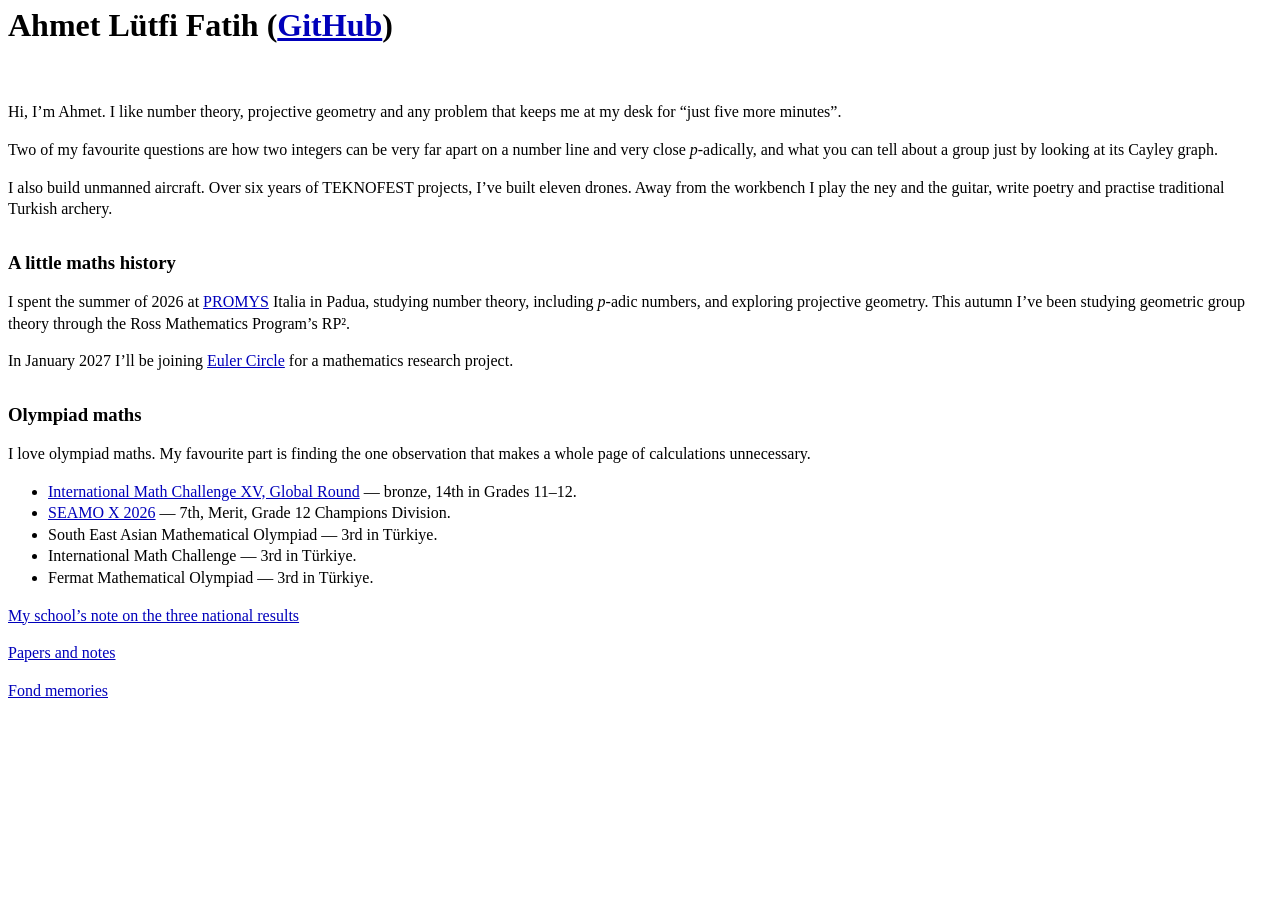
==== index.html @ 4058edf9 "Use same-tab links for papers and memories and retire poems" ====
<!doctype html>
<html lang="en">
<head>
  <meta charset="utf-8">
  <meta name="viewport" content="width=device-width, initial-scale=1">
  <title>Ahmet Lütfi Fatih</title>
  <link rel="stylesheet" href="style.css">
</head>
<body>
<main>
  <h1>Ahmet Lütfi Fatih (<a href="https://github.com/ahmetlutfifatih">GitHub</a>)</h1>

  <p>Hi, I’m Ahmet. I like number theory, projective geometry and any problem that keeps me at my desk for “just five more minutes”.</p>
  <p>Two of my favourite questions are how two integers can be very far apart on a number line and very close <i>p</i>-adically, and what you can tell about a group just by looking at its Cayley graph.</p>
  <p>I also build unmanned aircraft. Over six years of TEKNOFEST projects, I’ve built eleven drones. Away from the workbench I play the ney and the guitar, write poetry and practise traditional Turkish archery.</p>

  <h2 id="maths">A little maths history</h2>
  <p>I spent the summer of 2026 at <a href="https://promys.org/">PROMYS</a> Italia in Padua, studying number theory, including <i>p</i>-adic numbers, and exploring projective geometry. This autumn I’ve been studying geometric group theory through the Ross Mathematics Program’s RP².</p>
  <p>In January 2027 I’ll be joining <a href="https://eulercircle.com/">Euler Circle</a> for a mathematics research project.</p>

  <h2>Olympiad maths</h2>
  <p>I love olympiad maths. My favourite part is finding the one observation that makes a whole page of calculations unnecessary.</p>
  <ul>
    <li><a href="https://mathchallenge.in.th/imc-xv-global-round-cat-5-results/">International Math Challenge XV, Global Round</a> — bronze, 14th in Grades 11–12.</li>
    <li><a href="https://seamo-official.org/results/download/U0VBTU9fWF8yMDI2X0dsb2JhbF9DaGFtcGlvbnNfRGl2aXNpb25fR3JhZGVfMTIucGRm">SEAMO X 2026</a> — 7th, Merit, Grade 12 Champions Division.</li>
    <li>South East Asian Mathematical Olympiad — 3rd in Türkiye.</li>
    <li>International Math Challenge — 3rd in Türkiye.</li>
    <li>Fermat Mathematical Olympiad — 3rd in Türkiye.</li>
  </ul>
  <p><a href="https://tevfikileriihl.meb.k12.tr/icerikler/tevfikileriaihldenuluslararasimatematikbasarisi_16870273.html">My school’s note on the three national results</a></p>

  <p><a href="publications.html">Papers and notes</a></p>
  <p><a href="memories.html">Fond memories</a></p>
</main>
</body>
</html>
---- style.css ----
body {
  margin: 8px;
  background: white;
  color: black;
  font: 1rem/1.35 "Times New Roman", Times, serif;
}
h1 { font-size: 2rem; line-height: 1.12; margin: 0 0 1.8em; }
h2 { font-size: 1.17rem; margin: 1.6em 0 .6em; }
p { margin: 1em 0; }
a { color: #0000bb; }
a:visited { color: #551a8b; }
a:focus-visible { outline: 2px solid currentColor; outline-offset: 2px; }
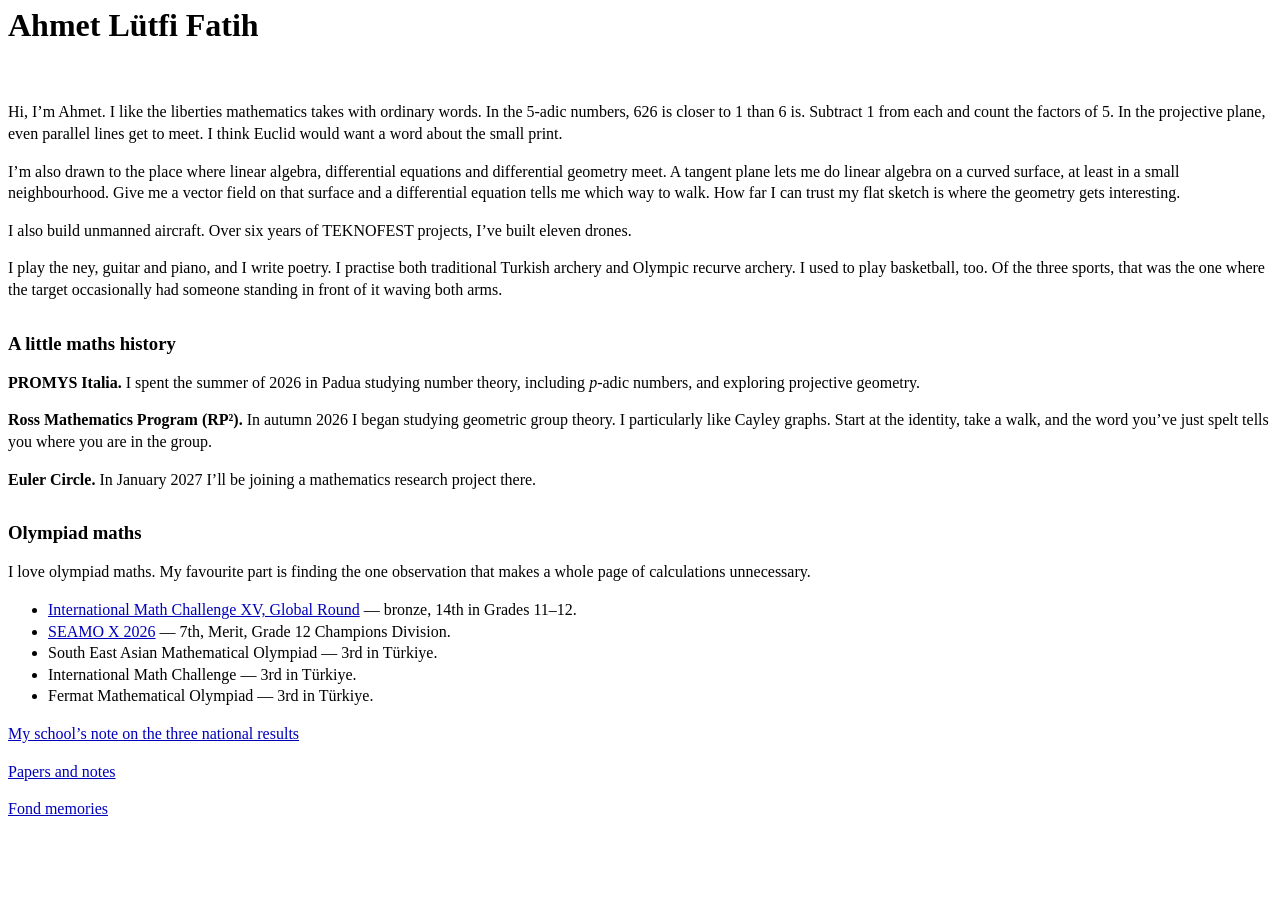
==== commit f28e547f: "Update biography and remove the GitHub profile link" ====
--- a/index.html
+++ b/index.html
@@ -1,37 +1,38 @@
-<!doctype html>
-<html lang="en">
-<head>
-  <meta charset="utf-8">
-  <meta name="viewport" content="width=device-width, initial-scale=1">
-  <title>Ahmet Lütfi Fatih</title>
-  <link rel="stylesheet" href="style.css">
-</head>
-<body>
-<main>
-  <h1>Ahmet Lütfi Fatih (<a href="https://github.com/ahmetlutfifatih">GitHub</a>)</h1>
-
-  <p>Hi, I’m Ahmet. I like number theory, projective geometry and any problem that keeps me at my desk for “just five more minutes”.</p>
-  <p>Two of my favourite questions are how two integers can be very far apart on a number line and very close <i>p</i>-adically, and what you can tell about a group just by looking at its Cayley graph.</p>
-  <p>I also build unmanned aircraft. Over six years of TEKNOFEST projects, I’ve built eleven drones. Away from the workbench I play the ney and the guitar, write poetry and practise traditional Turkish archery.</p>
-
-  <h2 id="maths">A little maths history</h2>
-  <p>I spent the summer of 2026 at <a href="https://promys.org/">PROMYS</a> Italia in Padua, studying number theory, including <i>p</i>-adic numbers, and exploring projective geometry. This autumn I’ve been studying geometric group theory through the Ross Mathematics Program’s RP².</p>
-  <p>In January 2027 I’ll be joining <a href="https://eulercircle.com/">Euler Circle</a> for a mathematics research project.</p>
-
-  <h2>Olympiad maths</h2>
-  <p>I love olympiad maths. My favourite part is finding the one observation that makes a whole page of calculations unnecessary.</p>
-  <ul>
-    <li><a href="https://mathchallenge.in.th/imc-xv-global-round-cat-5-results/">International Math Challenge XV, Global Round</a> — bronze, 14th in Grades 11–12.</li>
-    <li><a href="https://seamo-official.org/results/download/U0VBTU9fWF8yMDI2X0dsb2JhbF9DaGFtcGlvbnNfRGl2aXNpb25fR3JhZGVfMTIucGRm">SEAMO X 2026</a> — 7th, Merit, Grade 12 Champions Division.</li>
-    <li>South East Asian Mathematical Olympiad — 3rd in Türkiye.</li>
-    <li>International Math Challenge — 3rd in Türkiye.</li>
-    <li>Fermat Mathematical Olympiad — 3rd in Türkiye.</li>
-  </ul>
-  <p><a href="https://tevfikileriihl.meb.k12.tr/icerikler/tevfikileriaihldenuluslararasimatematikbasarisi_16870273.html">My school’s note on the three national results</a></p>
-
-  <p><a href="publications.html">Papers and notes</a></p>
-  <p><a href="memories.html">Fond memories</a></p>
-</main>
-</body>
+<!doctype html>
+<html lang="en">
+<head>
+  <meta charset="utf-8">
+  <meta name="viewport" content="width=device-width, initial-scale=1">
+  <title>Ahmet Lütfi Fatih</title>
+  <link rel="stylesheet" href="style.css">
+</head>
+<body>
+<main>
+  <h1>Ahmet Lütfi Fatih</h1>
+
+  <p>Hi, I’m Ahmet. I like the liberties mathematics takes with ordinary words. In the 5-adic numbers, 626 is closer to 1 than 6 is. Subtract 1 from each and count the factors of 5. In the projective plane, even parallel lines get to meet. I think Euclid would want a word about the small print.</p>
+  <p>I’m also drawn to the place where linear algebra, differential equations and differential geometry meet. A tangent plane lets me do linear algebra on a curved surface, at least in a small neighbourhood. Give me a vector field on that surface and a differential equation tells me which way to walk. How far I can trust my flat sketch is where the geometry gets interesting.</p>
+  <p>I also build unmanned aircraft. Over six years of TEKNOFEST projects, I’ve built eleven drones.</p>
+  <p>I play the ney, guitar and piano, and I write poetry. I practise both traditional Turkish archery and Olympic recurve archery. I used to play basketball, too. Of the three sports, that was the one where the target occasionally had someone standing in front of it waving both arms.</p>
+
+  <h2 id="maths">A little maths history</h2>
+  <p><strong>PROMYS Italia.</strong> I spent the summer of 2026 in Padua studying number theory, including <i>p</i>-adic numbers, and exploring projective geometry.</p>
+  <p><strong>Ross Mathematics Program (RP²).</strong> In autumn 2026 I began studying geometric group theory. I particularly like Cayley graphs. Start at the identity, take a walk, and the word you’ve just spelt tells you where you are in the group.</p>
+  <p><strong>Euler Circle.</strong> In January 2027 I’ll be joining a mathematics research project there.</p>
+
+  <h2>Olympiad maths</h2>
+  <p>I love olympiad maths. My favourite part is finding the one observation that makes a whole page of calculations unnecessary.</p>
+  <ul>
+    <li><a href="https://mathchallenge.in.th/imc-xv-global-round-cat-5-results/">International Math Challenge XV, Global Round</a> — bronze, 14th in Grades 11–12.</li>
+    <li><a href="https://seamo-official.org/results/download/U0VBTU9fWF8yMDI2X0dsb2JhbF9DaGFtcGlvbnNfRGl2aXNpb25fR3JhZGVfMTIucGRm">SEAMO X 2026</a> — 7th, Merit, Grade 12 Champions Division.</li>
+    <li>South East Asian Mathematical Olympiad — 3rd in Türkiye.</li>
+    <li>International Math Challenge — 3rd in Türkiye.</li>
+    <li>Fermat Mathematical Olympiad — 3rd in Türkiye.</li>
+  </ul>
+  <p><a href="https://tevfikileriihl.meb.k12.tr/icerikler/tevfikileriaihldenuluslararasimatematikbasarisi_16870273.html">My school’s note on the three national results</a></p>
+
+  <p><a href="publications.html">Papers and notes</a></p>
+  <p><a href="memories.html">Fond memories</a></p>
+</main>
+</body>
 </html>
-
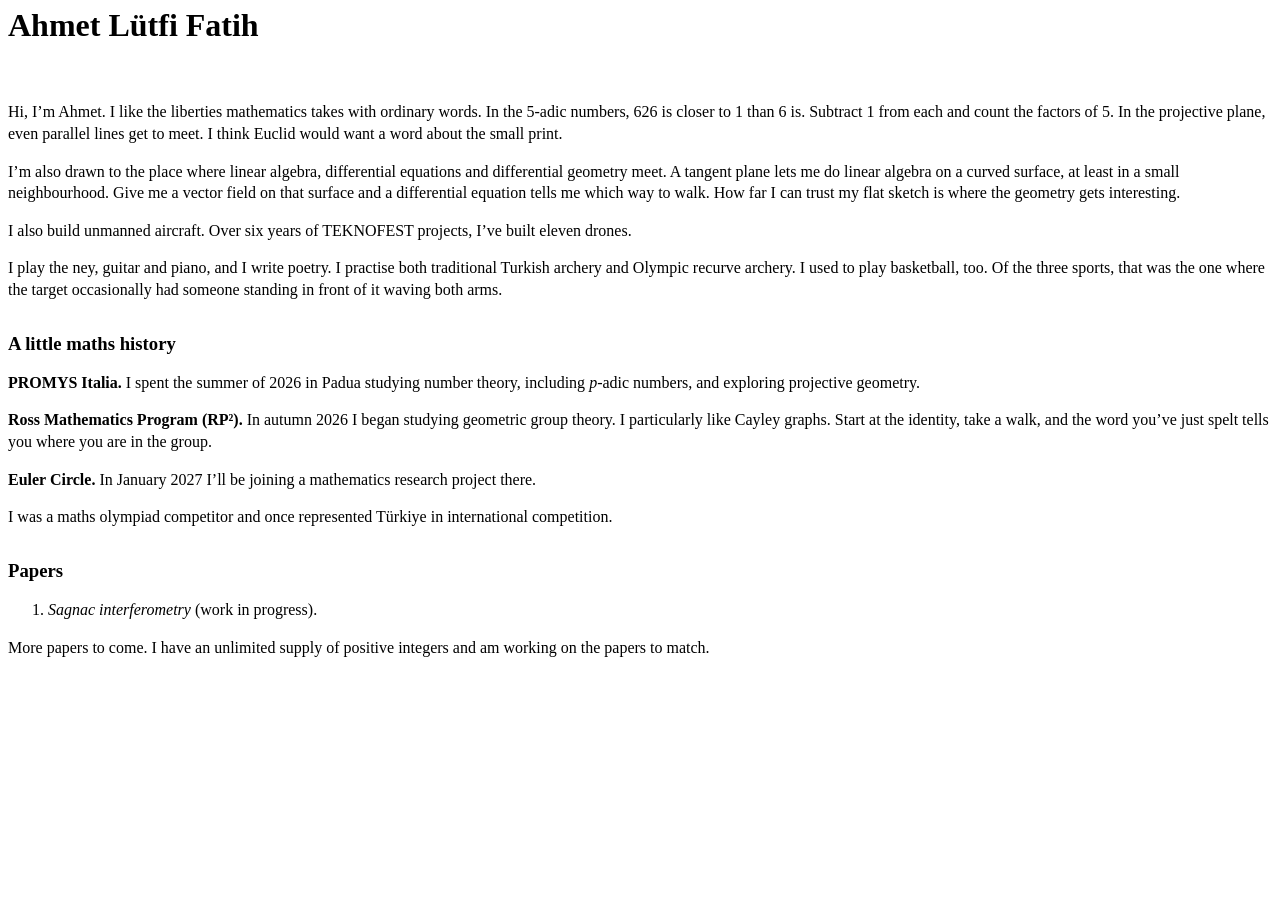
==== commit f7fac3c6: "List papers on the homepage and simplify the olympiad biography" ====
--- a/index.html
+++ b/index.html
@@ -1,38 +1,32 @@
-<!doctype html>
-<html lang="en">
-<head>
-  <meta charset="utf-8">
-  <meta name="viewport" content="width=device-width, initial-scale=1">
-  <title>Ahmet Lütfi Fatih</title>
-  <link rel="stylesheet" href="style.css">
-</head>
-<body>
-<main>
-  <h1>Ahmet Lütfi Fatih</h1>
+<!doctype html>
+<html lang="en">
+<head>
+  <meta charset="utf-8">
+  <meta name="viewport" content="width=device-width, initial-scale=1">
+  <title>Ahmet Lütfi Fatih</title>
+  <link rel="stylesheet" href="style.css">
+</head>
+<body>
+<main>
+  <h1>Ahmet Lütfi Fatih</h1>
+
+  <p>Hi, I’m Ahmet. I like the liberties mathematics takes with ordinary words. In the 5-adic numbers, 626 is closer to 1 than 6 is. Subtract 1 from each and count the factors of 5. In the projective plane, even parallel lines get to meet. I think Euclid would want a word about the small print.</p>
+  <p>I’m also drawn to the place where linear algebra, differential equations and differential geometry meet. A tangent plane lets me do linear algebra on a curved surface, at least in a small neighbourhood. Give me a vector field on that surface and a differential equation tells me which way to walk. How far I can trust my flat sketch is where the geometry gets interesting.</p>
+  <p>I also build unmanned aircraft. Over six years of TEKNOFEST projects, I’ve built eleven drones.</p>
+  <p>I play the ney, guitar and piano, and I write poetry. I practise both traditional Turkish archery and Olympic recurve archery. I used to play basketball, too. Of the three sports, that was the one where the target occasionally had someone standing in front of it waving both arms.</p>
+
+  <h2 id="maths">A little maths history</h2>
+  <p><strong>PROMYS Italia.</strong> I spent the summer of 2026 in Padua studying number theory, including <i>p</i>-adic numbers, and exploring projective geometry.</p>
+  <p><strong>Ross Mathematics Program (RP²).</strong> In autumn 2026 I began studying geometric group theory. I particularly like Cayley graphs. Start at the identity, take a walk, and the word you’ve just spelt tells you where you are in the group.</p>
+  <p><strong>Euler Circle.</strong> In January 2027 I’ll be joining a mathematics research project there.</p>
 
-  <p>Hi, I’m Ahmet. I like the liberties mathematics takes with ordinary words. In the 5-adic numbers, 626 is closer to 1 than 6 is. Subtract 1 from each and count the factors of 5. In the projective plane, even parallel lines get to meet. I think Euclid would want a word about the small print.</p>
-  <p>I’m also drawn to the place where linear algebra, differential equations and differential geometry meet. A tangent plane lets me do linear algebra on a curved surface, at least in a small neighbourhood. Give me a vector field on that surface and a differential equation tells me which way to walk. How far I can trust my flat sketch is where the geometry gets interesting.</p>
-  <p>I also build unmanned aircraft. Over six years of TEKNOFEST projects, I’ve built eleven drones.</p>
-  <p>I play the ney, guitar and piano, and I write poetry. I practise both traditional Turkish archery and Olympic recurve archery. I used to play basketball, too. Of the three sports, that was the one where the target occasionally had someone standing in front of it waving both arms.</p>
-
-  <h2 id="maths">A little maths history</h2>
-  <p><strong>PROMYS Italia.</strong> I spent the summer of 2026 in Padua studying number theory, including <i>p</i>-adic numbers, and exploring projective geometry.</p>
-  <p><strong>Ross Mathematics Program (RP²).</strong> In autumn 2026 I began studying geometric group theory. I particularly like Cayley graphs. Start at the identity, take a walk, and the word you’ve just spelt tells you where you are in the group.</p>
-  <p><strong>Euler Circle.</strong> In January 2027 I’ll be joining a mathematics research project there.</p>
-
-  <h2>Olympiad maths</h2>
-  <p>I love olympiad maths. My favourite part is finding the one observation that makes a whole page of calculations unnecessary.</p>
-  <ul>
-    <li><a href="https://mathchallenge.in.th/imc-xv-global-round-cat-5-results/">International Math Challenge XV, Global Round</a> — bronze, 14th in Grades 11–12.</li>
-    <li><a href="https://seamo-official.org/results/download/U0VBTU9fWF8yMDI2X0dsb2JhbF9DaGFtcGlvbnNfRGl2aXNpb25fR3JhZGVfMTIucGRm">SEAMO X 2026</a> — 7th, Merit, Grade 12 Champions Division.</li>
-    <li>South East Asian Mathematical Olympiad — 3rd in Türkiye.</li>
-    <li>International Math Challenge — 3rd in Türkiye.</li>
-    <li>Fermat Mathematical Olympiad — 3rd in Türkiye.</li>
-  </ul>
-  <p><a href="https://tevfikileriihl.meb.k12.tr/icerikler/tevfikileriaihldenuluslararasimatematikbasarisi_16870273.html">My school’s note on the three national results</a></p>
-
-  <p><a href="publications.html">Papers and notes</a></p>
-  <p><a href="memories.html">Fond memories</a></p>
-</main>
-</body>
-</html>
+  <p>I was a maths olympiad competitor and once represented Türkiye in international competition.</p>
+
+  <h2 id="papers">Papers</h2>
+  <ol reversed>
+    <li><em>Sagnac interferometry</em> (work in progress).</li>
+  </ol>
+  <p>More papers to come. I have an unlimited supply of positive integers and am working on the papers to match.</p>
+</main>
+</body>
+</html>
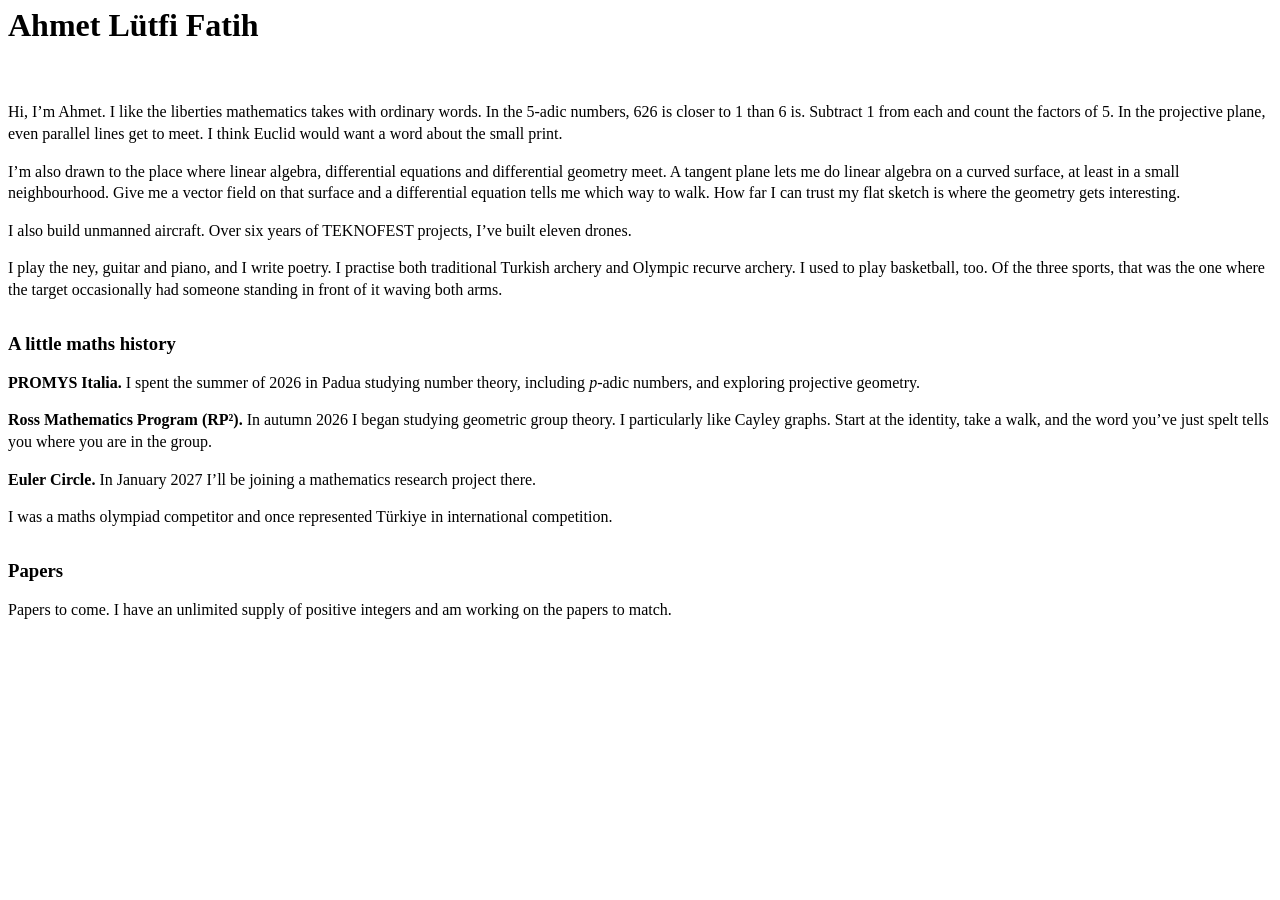
==== commit 20682899: "Update papers section in index.html Removed the list of papers and updated related text." ====
--- a/index.html
+++ b/index.html
@@ -1,32 +1,36 @@
-<!doctype html>
-<html lang="en">
-<head>
-  <meta charset="utf-8">
-  <meta name="viewport" content="width=device-width, initial-scale=1">
-  <title>Ahmet Lütfi Fatih</title>
-  <link rel="stylesheet" href="style.css">
-</head>
-<body>
-<main>
-  <h1>Ahmet Lütfi Fatih</h1>
-
-  <p>Hi, I’m Ahmet. I like the liberties mathematics takes with ordinary words. In the 5-adic numbers, 626 is closer to 1 than 6 is. Subtract 1 from each and count the factors of 5. In the projective plane, even parallel lines get to meet. I think Euclid would want a word about the small print.</p>
-  <p>I’m also drawn to the place where linear algebra, differential equations and differential geometry meet. A tangent plane lets me do linear algebra on a curved surface, at least in a small neighbourhood. Give me a vector field on that surface and a differential equation tells me which way to walk. How far I can trust my flat sketch is where the geometry gets interesting.</p>
-  <p>I also build unmanned aircraft. Over six years of TEKNOFEST projects, I’ve built eleven drones.</p>
-  <p>I play the ney, guitar and piano, and I write poetry. I practise both traditional Turkish archery and Olympic recurve archery. I used to play basketball, too. Of the three sports, that was the one where the target occasionally had someone standing in front of it waving both arms.</p>
-
-  <h2 id="maths">A little maths history</h2>
-  <p><strong>PROMYS Italia.</strong> I spent the summer of 2026 in Padua studying number theory, including <i>p</i>-adic numbers, and exploring projective geometry.</p>
-  <p><strong>Ross Mathematics Program (RP²).</strong> In autumn 2026 I began studying geometric group theory. I particularly like Cayley graphs. Start at the identity, take a walk, and the word you’ve just spelt tells you where you are in the group.</p>
-  <p><strong>Euler Circle.</strong> In January 2027 I’ll be joining a mathematics research project there.</p>
+<!doctype html>
+<html lang="en">
+<head>
+  <meta charset="utf-8">
+  <meta name="viewport" content="width=device-width, initial-scale=1">
+  <title>Ahmet Lütfi Fatih</title>
+  <link rel="stylesheet" href="style.css">
+</head>
+<body>
+<main>
+  <h1>Ahmet Lütfi Fatih</h1>
 
-  <p>I was a maths olympiad competitor and once represented Türkiye in international competition.</p>
-
-  <h2 id="papers">Papers</h2>
-  <ol reversed>
-    <li><em>Sagnac interferometry</em> (work in progress).</li>
-  </ol>
-  <p>More papers to come. I have an unlimited supply of positive integers and am working on the papers to match.</p>
-</main>
-</body>
-</html>+
+  <p>Hi, I’m Ahmet. I like the liberties mathematics takes with ordinary words. In the 5-adic numbers, 626 is closer to 1 than 6 is. Subtract 1 from each and count the factors of 5. In the projective plane, even parallel lines get to meet. I think Euclid would want a word about the small print.</p>
+  <p>I’m also drawn to the place where linear algebra, differential equations and differential geometry meet. A tangent plane lets me do linear algebra on a curved surface, at least in a small neighbourhood. Give me a vector field on that surface and a differential equation tells me which way to walk. How far I can trust my flat sketch is where the geometry gets interesting.</p>
+  <p>I also build unmanned aircraft. Over six years of TEKNOFEST projects, I’ve built eleven drones.</p>
+  <p>I play the ney, guitar and piano, and I write poetry. I practise both traditional Turkish archery and Olympic recurve archery. I used to play basketball, too. Of the three sports, that was the one where the target occasionally had someone standing in front of it waving both arms.</p>
+
+
+  <h2 id="maths">A little maths history</h2>
+  <p><strong>PROMYS Italia.</strong> I spent the summer of 2026 in Padua studying number theory, including <i>p</i>-adic numbers, and exploring projective geometry.</p>
+  <p><strong>Ross Mathematics Program (RP²).</strong> In autumn 2026 I began studying geometric group theory. I particularly like Cayley graphs. Start at the identity, take a walk, and the word you’ve just spelt tells you where you are in the group.</p>
+  <p><strong>Euler Circle.</strong> In January 2027 I’ll be joining a mathematics research project there.</p>
+
+
+
+
+  <p>I was a maths olympiad competitor and once represented Türkiye in international competition.</p>
+
+
+  <h2 id="papers">Papers</h2>
+  
+  <p>Papers to come. I have an unlimited supply of positive integers and am working on the papers to match.</p>
+</main>
+</body>
+</html>
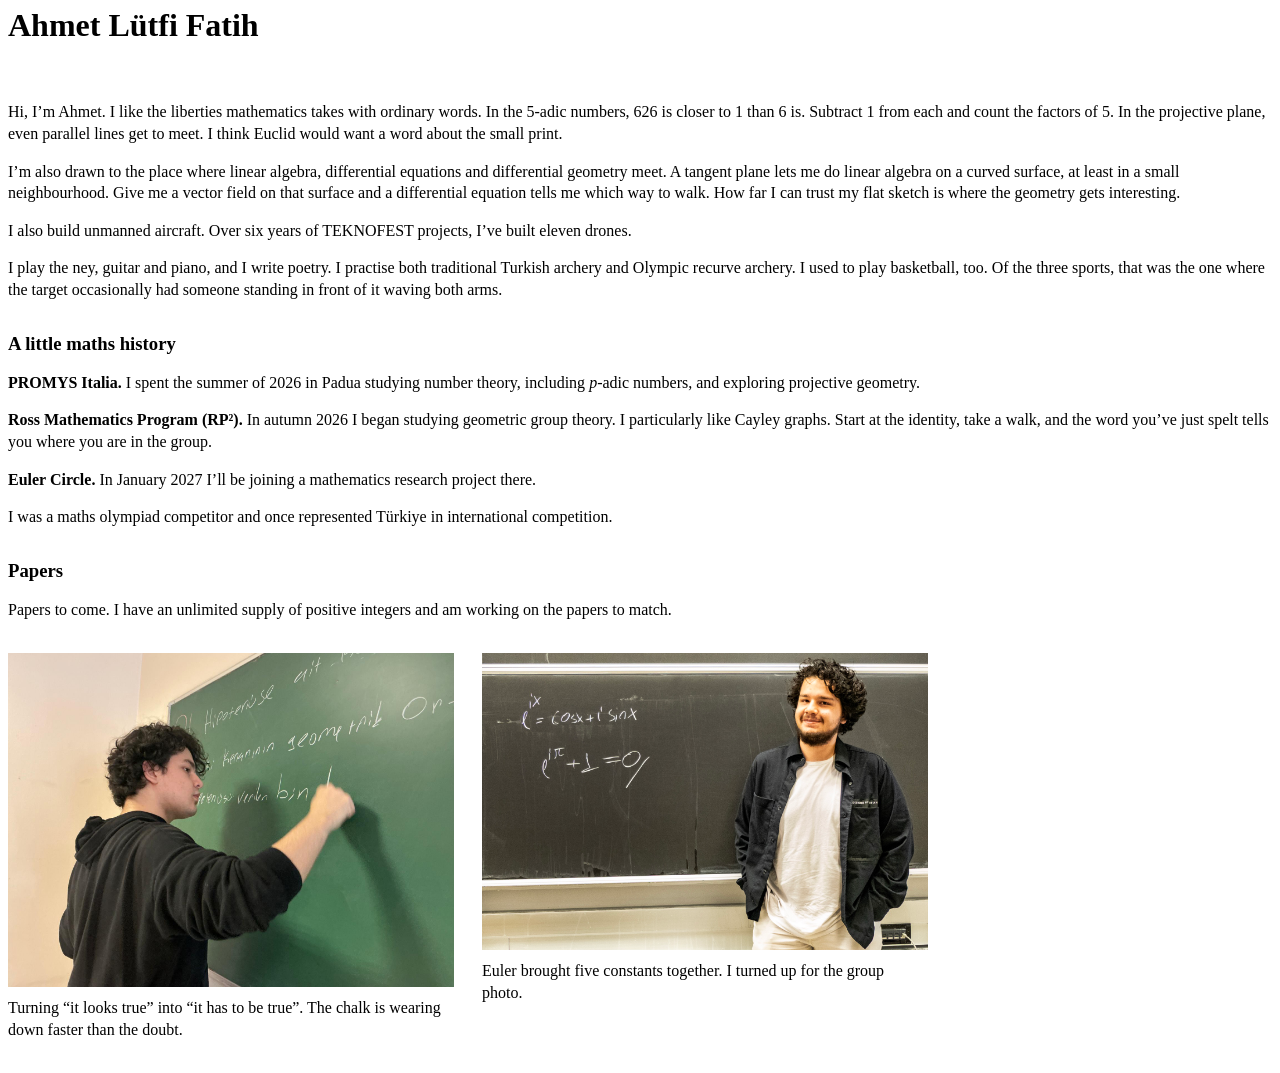
==== commit ce4ce06d: "Add side-by-side photographs with mathematical captions Added a photo gallery section with images an" ====
--- a/index.html
+++ b/index.html
@@ -5,16 +5,27 @@
   <meta name="viewport" content="width=device-width, initial-scale=1">
   <title>Ahmet Lütfi Fatih</title>
   <link rel="stylesheet" href="style.css">
+  <style>
+    .photos { display: grid; grid-template-columns: repeat(2, minmax(0, 1fr)); gap: 28px; max-width: 920px; margin: 2em 0; align-items: start; }
+    .photos figure { margin: 0; }
+    .photos img { display: block; width: 100%; height: auto; }
+    .photos figcaption { margin-top: .65em; }
+    @media (max-width: 480px) { .photos { gap: 16px; } }
+  </style>
 </head>
 <body>
 <main>
   <h1>Ahmet Lütfi Fatih</h1>
 
 
+
+
   <p>Hi, I’m Ahmet. I like the liberties mathematics takes with ordinary words. In the 5-adic numbers, 626 is closer to 1 than 6 is. Subtract 1 from each and count the factors of 5. In the projective plane, even parallel lines get to meet. I think Euclid would want a word about the small print.</p>
   <p>I’m also drawn to the place where linear algebra, differential equations and differential geometry meet. A tangent plane lets me do linear algebra on a curved surface, at least in a small neighbourhood. Give me a vector field on that surface and a differential equation tells me which way to walk. How far I can trust my flat sketch is where the geometry gets interesting.</p>
   <p>I also build unmanned aircraft. Over six years of TEKNOFEST projects, I’ve built eleven drones.</p>
   <p>I play the ney, guitar and piano, and I write poetry. I practise both traditional Turkish archery and Olympic recurve archery. I used to play basketball, too. Of the three sports, that was the one where the target occasionally had someone standing in front of it waving both arms.</p>
+
+
 
 
   <h2 id="maths">A little maths history</h2>
@@ -25,12 +36,32 @@
 
 
 
+
+
+
+
   <p>I was a maths olympiad competitor and once represented Türkiye in international competition.</p>
+
+
 
 
   <h2 id="papers">Papers</h2>
   
   <p>Papers to come. I have an unlimited supply of positive integers and am working on the papers to match.</p>
+
+  <div class="photos" id="photos">
+    <figure>
+      <img src="chalkboard.jpeg" width="1600" height="1200" alt="Ahmet writing mathematics on a green chalkboard" loading="lazy">
+      <figcaption>Turning “it looks true” into “it has to be true”. The chalk is wearing down faster than the doubt.</figcaption>
+    </figure>
+    <figure>
+      <img src="euler.jpeg" width="1536" height="1024" alt="Ahmet beside Euler’s identity on a chalkboard" loading="lazy">
+      <figcaption>Euler brought five constants together. I turned up for the group photo.</figcaption>
+    </figure>
+  </div>
 </main>
 </body>
 </html>
+
+
+
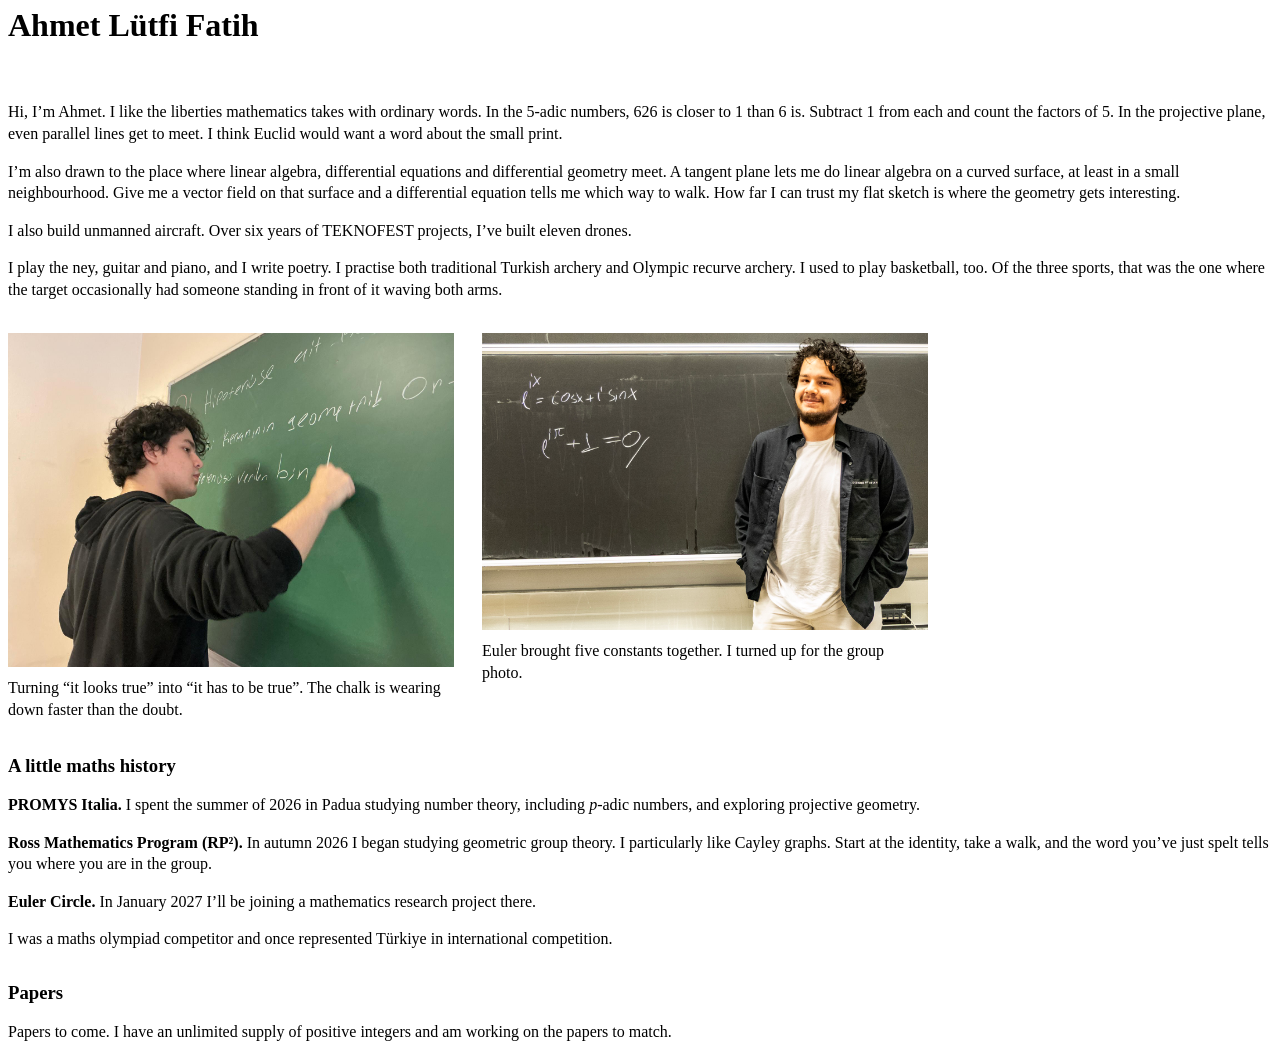
==== commit 6787009a: "Place photographs between introduction and maths history" ====
--- a/index.html
+++ b/index.html
@@ -20,6 +20,10 @@
 
 
 
+
+
+
+
   <p>Hi, I’m Ahmet. I like the liberties mathematics takes with ordinary words. In the 5-adic numbers, 626 is closer to 1 than 6 is. Subtract 1 from each and count the factors of 5. In the projective plane, even parallel lines get to meet. I think Euclid would want a word about the small print.</p>
   <p>I’m also drawn to the place where linear algebra, differential equations and differential geometry meet. A tangent plane lets me do linear algebra on a curved surface, at least in a small neighbourhood. Give me a vector field on that surface and a differential equation tells me which way to walk. How far I can trust my flat sketch is where the geometry gets interesting.</p>
   <p>I also build unmanned aircraft. Over six years of TEKNOFEST projects, I’ve built eleven drones.</p>
@@ -27,6 +31,21 @@
 
 
 
+
+
+
+
+
+  <div class="photos" id="photos">
+    <figure>
+      <img src="chalkboard.jpeg" width="1600" height="1200" alt="Ahmet writing mathematics on a green chalkboard" loading="lazy">
+      <figcaption>Turning “it looks true” into “it has to be true”. The chalk is wearing down faster than the doubt.</figcaption>
+    </figure>
+    <figure>
+      <img src="euler.jpeg" width="1536" height="1024" alt="Ahmet beside Euler’s identity on a chalkboard" loading="lazy">
+      <figcaption>Euler brought five constants together. I turned up for the group photo.</figcaption>
+    </figure>
+  </div>
 
   <h2 id="maths">A little maths history</h2>
   <p><strong>PROMYS Italia.</strong> I spent the summer of 2026 in Padua studying number theory, including <i>p</i>-adic numbers, and exploring projective geometry.</p>
@@ -40,7 +59,19 @@
 
 
 
+
+
+
+
+
+
+
+
   <p>I was a maths olympiad competitor and once represented Türkiye in international competition.</p>
+
+
+
+
 
 
 
@@ -49,19 +80,16 @@
   
   <p>Papers to come. I have an unlimited supply of positive integers and am working on the papers to match.</p>
 
-  <div class="photos" id="photos">
-    <figure>
-      <img src="chalkboard.jpeg" width="1600" height="1200" alt="Ahmet writing mathematics on a green chalkboard" loading="lazy">
-      <figcaption>Turning “it looks true” into “it has to be true”. The chalk is wearing down faster than the doubt.</figcaption>
-    </figure>
-    <figure>
-      <img src="euler.jpeg" width="1536" height="1024" alt="Ahmet beside Euler’s identity on a chalkboard" loading="lazy">
-      <figcaption>Euler brought five constants together. I turned up for the group photo.</figcaption>
-    </figure>
-  </div>
+
 </main>
 </body>
 </html>
 
 
 
+
+
+
+
+
+
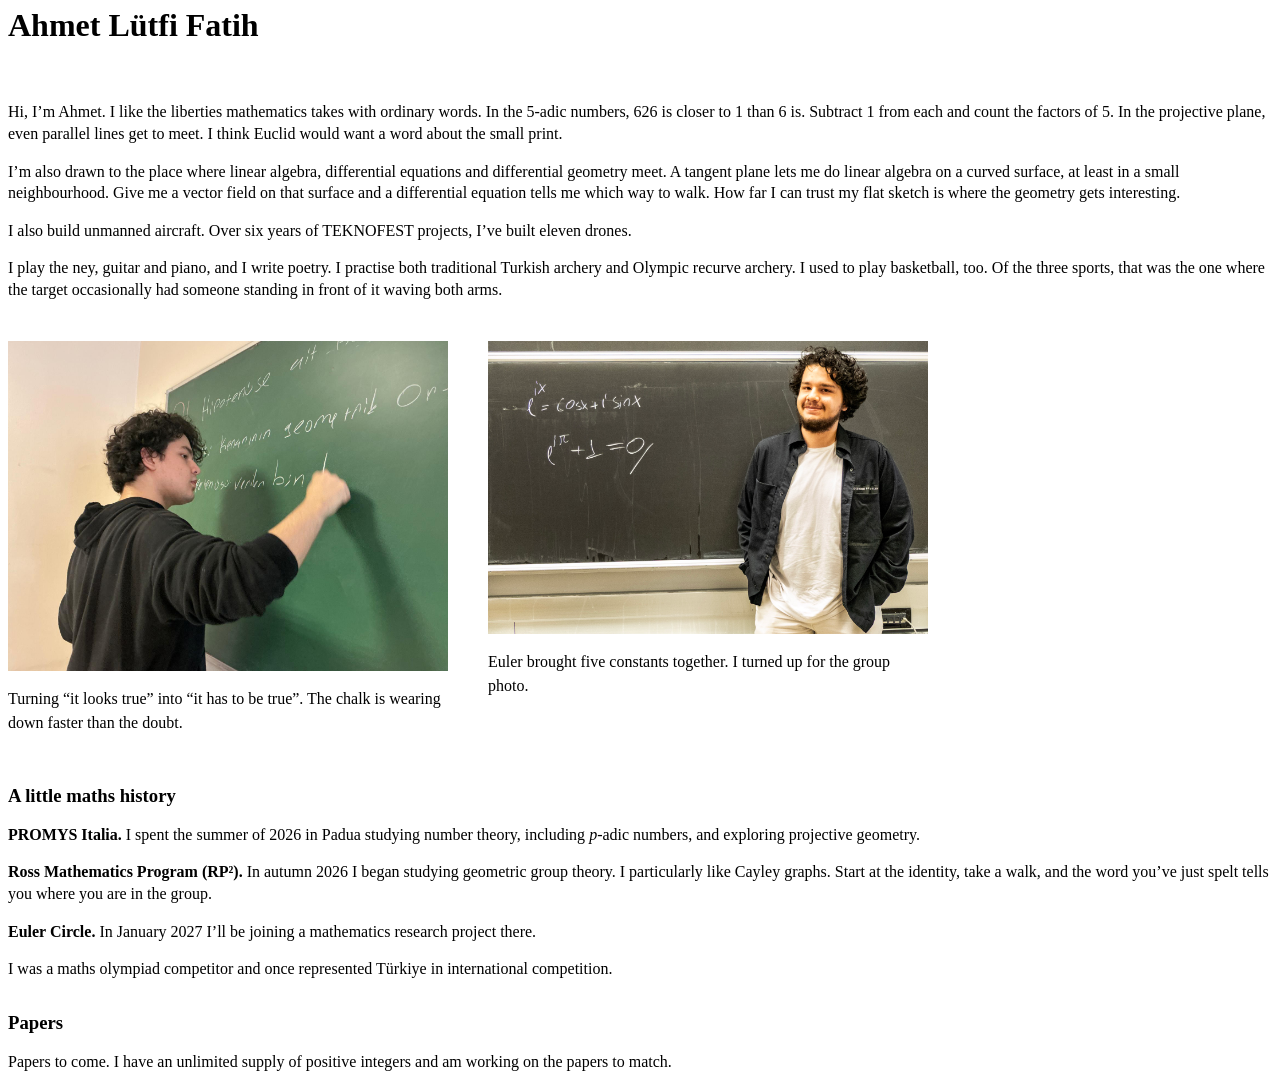
==== commit 18519217: "Increase spacing around photographs and captions Updated the layout and styles for the photo gallery" ====
--- a/index.html
+++ b/index.html
@@ -6,16 +6,24 @@
   <title>Ahmet Lütfi Fatih</title>
   <link rel="stylesheet" href="style.css">
   <style>
-    .photos { display: grid; grid-template-columns: repeat(2, minmax(0, 1fr)); gap: 28px; max-width: 920px; margin: 2em 0; align-items: start; }
+    .photos { display: grid; grid-template-columns: repeat(2, minmax(0, 1fr)); gap: 40px; max-width: 920px; margin: 2.5em 0 3em; align-items: start; }
     .photos figure { margin: 0; }
     .photos img { display: block; width: 100%; height: auto; }
-    .photos figcaption { margin-top: .65em; }
+    .photos figcaption { margin-top: 1em; line-height: 1.5; }
     @media (max-width: 480px) { .photos { gap: 16px; } }
   </style>
 </head>
 <body>
 <main>
   <h1>Ahmet Lütfi Fatih</h1>
+
+
+
+
+
+
+
+
 
 
 
@@ -36,6 +44,14 @@
 
 
 
+
+
+
+
+
+
+
+
   <div class="photos" id="photos">
     <figure>
       <img src="chalkboard.jpeg" width="1600" height="1200" alt="Ahmet writing mathematics on a green chalkboard" loading="lazy">
@@ -47,10 +63,27 @@
     </figure>
   </div>
 
+
   <h2 id="maths">A little maths history</h2>
   <p><strong>PROMYS Italia.</strong> I spent the summer of 2026 in Padua studying number theory, including <i>p</i>-adic numbers, and exploring projective geometry.</p>
   <p><strong>Ross Mathematics Program (RP²).</strong> In autumn 2026 I began studying geometric group theory. I particularly like Cayley graphs. Start at the identity, take a walk, and the word you’ve just spelt tells you where you are in the group.</p>
   <p><strong>Euler Circle.</strong> In January 2027 I’ll be joining a mathematics research project there.</p>
+
+
+
+
+
+
+
+
+
+
+
+
+
+
+
+
 
 
 
@@ -76,9 +109,19 @@
 
 
 
+
+
+
+
+
+
+
+
   <h2 id="papers">Papers</h2>
   
   <p>Papers to come. I have an unlimited supply of positive integers and am working on the papers to match.</p>
+
+
 
 
 </main>
@@ -93,3 +136,15 @@
 
 
 
+
+
+
+
+
+
+
+
+
+
+
+
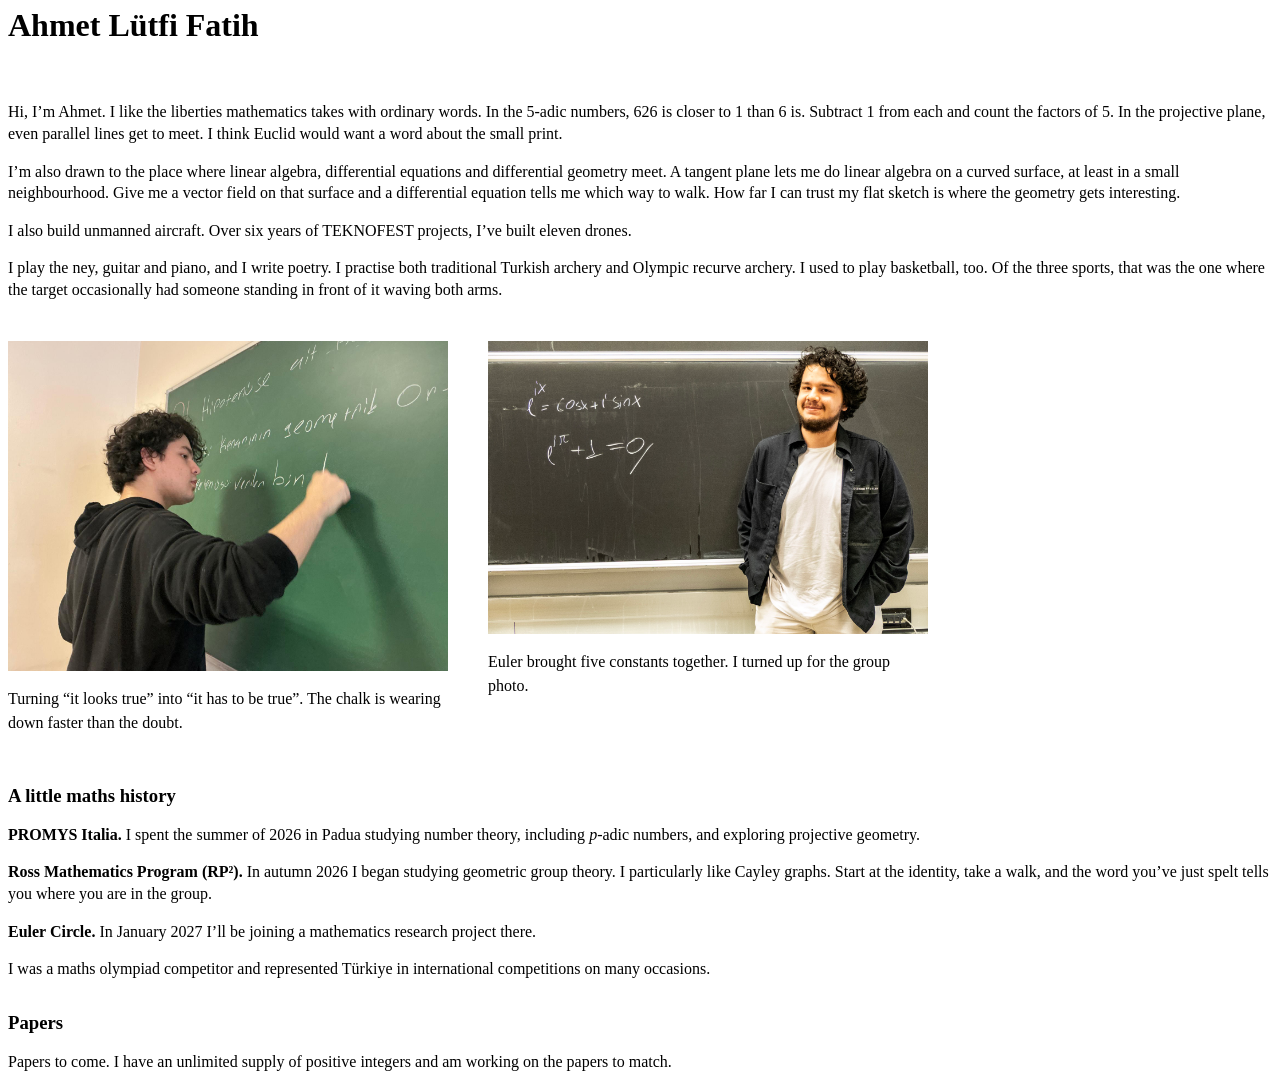
==== commit e897ef0a: "Clarify repeated international representation" ====
--- a/index.html
+++ b/index.html
@@ -100,7 +100,7 @@
 
 
 
-  <p>I was a maths olympiad competitor and once represented Türkiye in international competition.</p>
+  <p>I was a maths olympiad competitor and represented Türkiye in international competitions on many occasions.</p>
 
 
 
@@ -148,3 +148,4 @@
 
 
 
+
